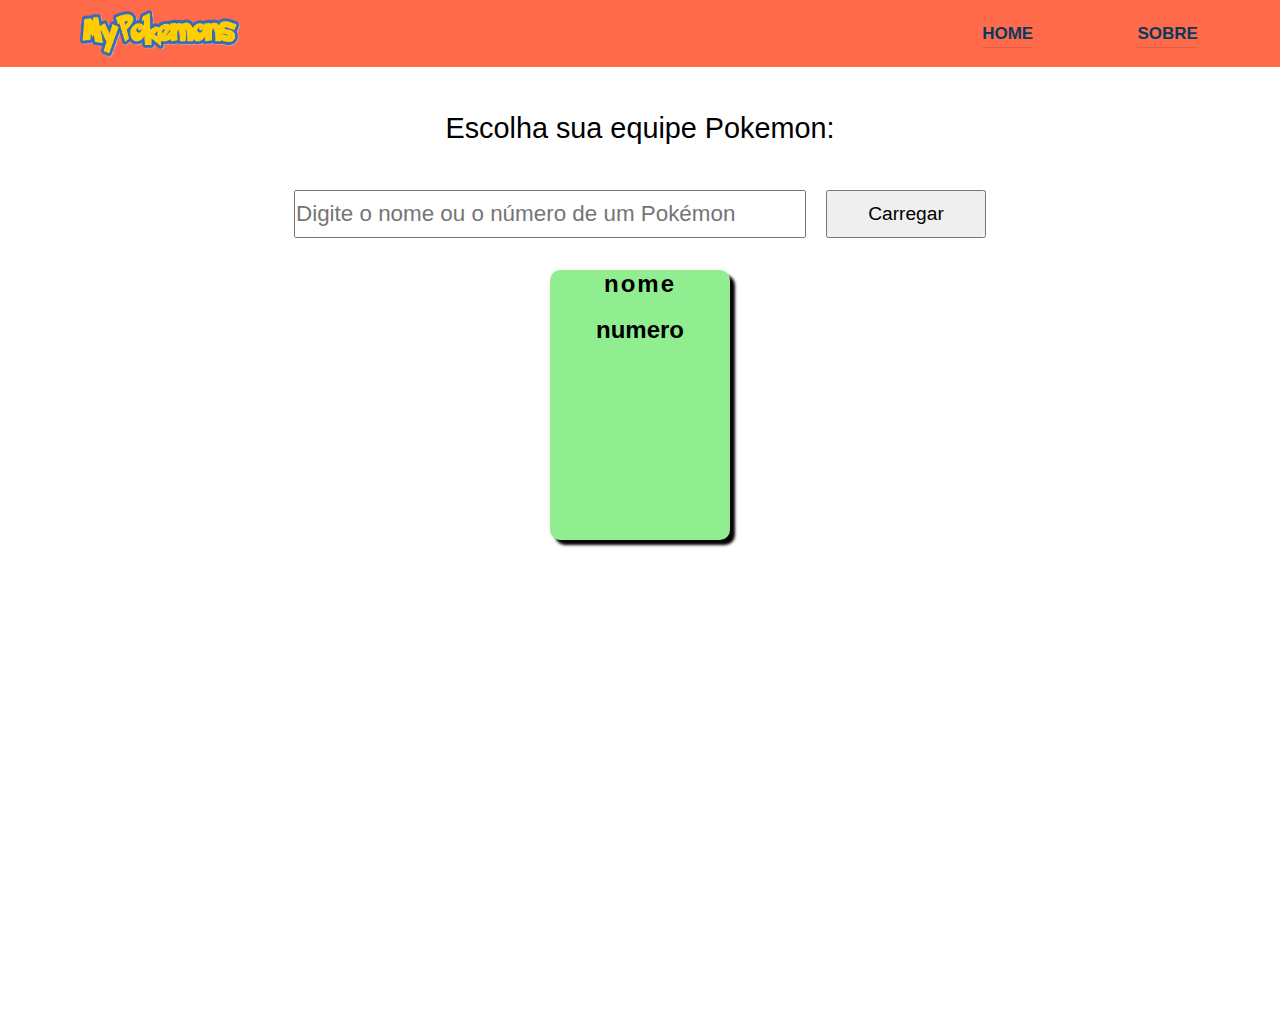
==== index.html @ 61e8d615 "[Feature Bruno - Task: Mudança de linha das tags do input e inseção de tags semânticas no HTML]" ====
<!DOCTYPE html>
<html lang="en">
<head>
    <meta charset="UTF-8">
    <meta http-equiv="X-UA-Compatible" content="IE=edge">
    <meta name="viewport" content="width=device-width, initial-scale=1.0">
    <link rel="stylesheet" href="assets/style/style.css">
    <title>My_Pokemon</title>
</head>
<body>
    <header>
        <nav class="nav">
            <img src="assets/img/project/logo.png" alt="Logo My Pokemons" class="logo">
                <ul>
                    <li>
                        <a href="#" class="item-menu">Home</a>
                    </li>
                    <li>
                        <a href="#" class="item-menu">Sobre</a>
                    </li>
                </ul>
        </nav>
    </header>
    
    <main>
        <div class="text">
            <label for="text">Escolha sua equipe Pokemon:</label>
        </div>
        <div class="buttons">
            <input type="text" placeholder="Digite o nome ou o número de um Pokémon" id="pokeInput">
            <button id="btn1">Carregar</button>
        </div>    

        <div id="container">
            <h2 id="nome">nome</h2>
            <img id='pic'>
            <h2 id="numero">numero</h2>
        </div>   
    </main>
   
     
     
     <script src="assets/script.js"></script>
</body>
</html>
---- assets/style/style.css ----
*{
  list-style: none;
  box-sizing: border-box;
  text-decoration: none;
  margin: 0;
  padding: 0;
}

html, body{
  margin: 0px;
  font-family: -apple-system, BlinkMacSystemFont, 'Segoe UI', Roboto, Oxygen, Ubuntu, Cantarell, 'Open Sans', 'Helvetica Neue', sans-serif;
}

/* Nav */
.nav {
  background-color: #FF6B4A;
  height: auto;
  width: auto;
  display: flex;
  flex-direction: row;
  justify-content: space-between;

}

.logo {
  height: 47px;
  width: 160px;
  margin: 10px 80px;
}

.nav ul {
  display: flex;
  flex-direction: row;
  align-self: center;
  justify-content: space-around;
  width: 25%;
  margin-right: 30px;
}

.nav li {
  display: inline-block;
}

.item-menu {
  font-family: Roboto, BlinkMacSystemFont, 'Segoe UI', Oxygen, Ubuntu, Cantarell, 'Open Sans', 'Helvetica Neue', sans-serif;
  text-transform: uppercase;
  color: #083962;
  font-weight: bold;
  font-size: 17px;
  padding-bottom: 4px;
  border-bottom: 1px solid #E46043;
}

.item-menu:hover {
  color: #1F2020;
  padding-bottom: 5px;
  border-bottom: 1px solid #1F2020;
}

/* Content */

main{
  width: 100vw;
  height: 100vh;
}

main .text{
  margin: 2.8rem 0;
  text-align: center;
  font-size: 1.8rem;
}


main .buttons{
  width: 100vw;
  gap: 20px;
  display: flex;
  justify-content: center;

}

main .buttons input{
  width: 40vw;
  font-size: 1.4rem;
}

main .buttons button{
  width: 10rem;
  height: 3rem;
}


#container{
  text-align: center;
  width: 14%;
  height: 30%;
  background-color: lightgreen;
  border-radius: 10px;
  box-shadow: 5px 5px 3px black;
  margin: 2rem auto;
}

#nome{
  letter-spacing: 2px;
}

#pic{
    width:70%;
}

button{
  font-size: 1.2rem;
  cursor: pointer;
}
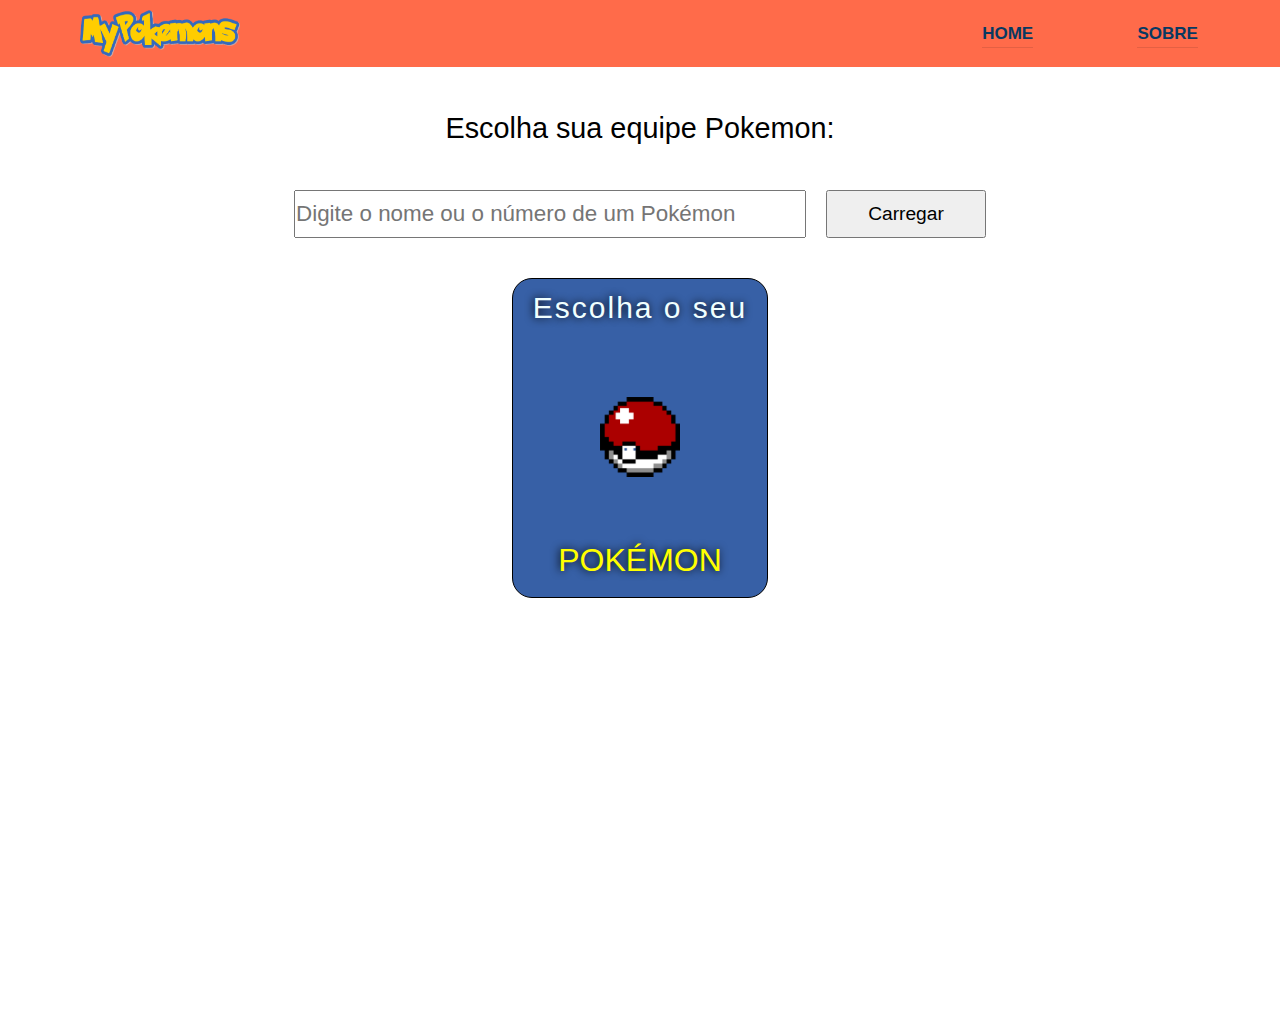
==== commit 130e8520: "[Feature Isaias - Task: Complemento do card dinamico com tags, estilizacoes e posicionamento]" ====
--- a/index.html
+++ b/index.html
@@ -22,20 +22,31 @@
         </nav>
     </header>
     
-    <main>
-        <div class="text">
-            <label for="text">Escolha sua equipe Pokemon:</label>
-        </div>
-        <div class="buttons">
-            <input type="text" placeholder="Digite o nome ou o número de um Pokémon" id="pokeInput">
-            <button id="btn1">Carregar</button>
-        </div>    
+    <body>
+        <main>
+        
+            <div class="text">
+                <label for="text">Escolha sua equipe Pokemon:</label>
+            </div>
+            <div class="buttons">
+                <input type="text" placeholder="Digite o nome ou o número de um Pokémon" id="pokeInput">
+                <button id="btn1">Carregar</button>
+            </div>    
 
-        <div id="container">
-            <h2 id="nome">nome</h2>
-            <img id='pic'>
-            <h2 id="numero">numero</h2>
-        </div>   
+        <div class="card">
+            <div id="nome">
+                <p class="nome_default shadow m-auto-texto-card">Escolha o seu</p>
+            </div>
+
+            <div class="imagem_default m-auto-texto-card" >
+                <img id="pic" style="" src="assets/img/project/pokeball.png">
+            </div>
+
+            <div id="numero">
+                <p class="numero_default shadow">POKÉMON</p>
+            </div>
+        </div>  
+ 
     </main>
    
      
--- a/assets/style/style.css
+++ b/assets/style/style.css
@@ -89,6 +89,20 @@
   height: 3rem;
 }
 
+.card {
+  justify-content: center;
+  text-align: center;
+  display: flex;
+  flex-flow: column wrap;
+  margin: auto;
+  margin-top: 40px;
+  height: 320px;
+  width: 256px;
+  border-radius: 20px;
+  border: 1.6px solid black;
+  background-color: #3760A6;
+}
+
 
 #container{
   text-align: center;
@@ -100,12 +114,71 @@
   margin: 2rem auto;
 }
 
+/* Melhorando o código */
+.m-auto-texto-card {
+  margin-left: auto;
+  margin-right: auto;
+}
+
+
+/* fim - melhorando o codigo */
+
+.nome_default {
+  width: 95%;
+  color: azure;
+  font-size: 30px;
+  font-weight: 500;
+  font-style: normal;
+  line-height: 33px;
+  text-align: center;
+}
+
+.shadow {text-shadow: -1px 0px 8px rgba(0,0,0,1);
+}
+
+.numero_default {
+  width: 80%;
+  height: 40px;
+  display: inline-block;
+  color: yellow;
+  font-size: 32px;
+  font-weight: 500;
+  font-style: normal;
+  text-align: center;
+  position: relative;
+}
+
+.imagem_default {
+  display: flex;
+  align-items: center;
+  justify-content: center;
+  width: 50%;
+  height: 50%;
+  margin-bottom: 28px;
+}
+
+
 #nome{
+  color:#ececec;
+  position: relative;
   letter-spacing: 2px;
+  font-size: 30px;
+  font-weight: 500;
+  font-style: normal;
+  line-height: 33px;
 }
 
 #pic{
-    width:70%;
+  width: 80px;
+  height: 80px;
+}
+
+#numero {
+  font-size: 30px;
+  font-weight: 500;
+  font-style: normal;
+  line-height: 33px;
+  color:#ececec;
 }
 
 button{
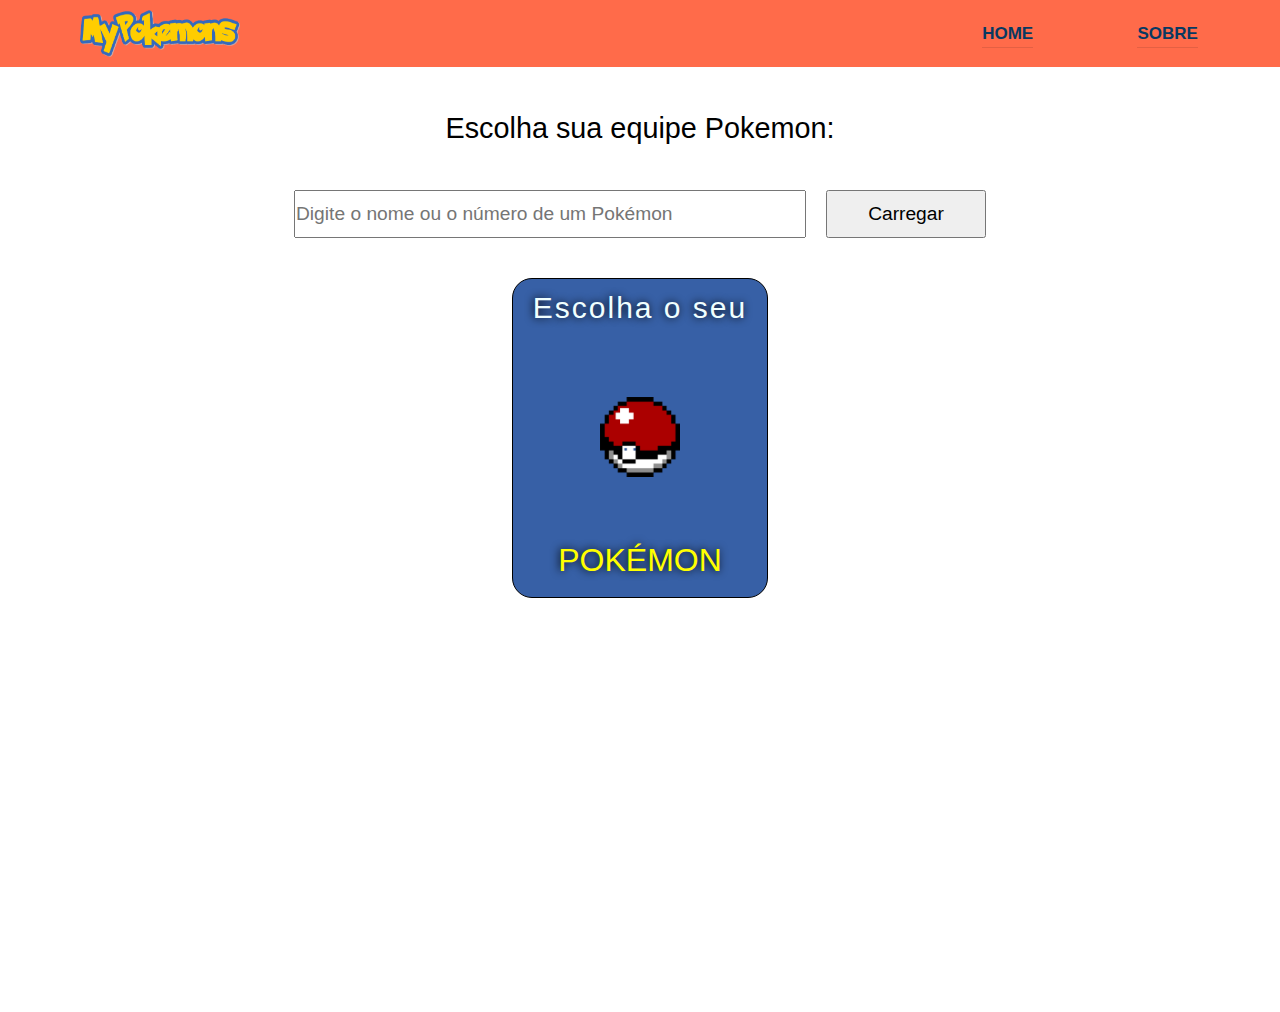
==== commit 9fcd025a: "[Feature Isaias - Task: Correcao do atributo style na tag img]" ====
--- a/index.html
+++ b/index.html
@@ -39,7 +39,7 @@
             </div>
 
             <div class="imagem_default m-auto-texto-card" >
-                <img id="pic" style="" src="assets/img/project/pokeball.png">
+                <img id="pic" style="list-style: none;" src="assets/img/project/pokeball.png">
             </div>
 
             <div id="numero">
--- a/assets/style/style.css
+++ b/assets/style/style.css
@@ -7,8 +7,7 @@
 }
 
 html, body{
-  margin: 0px;
-  font-family: -apple-system, BlinkMacSystemFont, 'Segoe UI', Roboto, Oxygen, Ubuntu, Cantarell, 'Open Sans', 'Helvetica Neue', sans-serif;
+  font-family: 'Segoe UI', sans-serif;
 }
 
 /* Nav */
@@ -42,7 +41,6 @@
 }
 
 .item-menu {
-  font-family: Roboto, BlinkMacSystemFont, 'Segoe UI', Oxygen, Ubuntu, Cantarell, 'Open Sans', 'Helvetica Neue', sans-serif;
   text-transform: uppercase;
   color: #083962;
   font-weight: bold;
@@ -81,7 +79,7 @@
 
 main .buttons input{
   width: 40vw;
-  font-size: 1.4rem;
+  font-size: 1.2rem;
 }
 
 main .buttons button{
@@ -187,3 +185,46 @@
 }
 
 
+/* Media Queries */
+
+@media only screen and (min-width:400px) and (max-width:615px){
+
+
+  /* NAV */
+
+  .nav {
+    display: flex;
+    justify-content: flex-start; 
+    height: 80px;
+  }
+  
+  .logo {
+    margin-left: .4rem;
+    margin: auto;
+  }
+  
+  .nav ul {
+    width: 45%;
+    margin-right: 0px;
+  }
+
+}
+
+@media only screen and (min-width:250px) and (max-width:420px){
+
+  .nav {
+    height: 80px;
+  }
+
+  .logo {
+    margin-left: .8rem;
+    margin-right: 0;
+    margin-top: 18px;
+    
+  }
+
+  .nav li {
+    margin-right: 1.2rem;
+  }
+
+}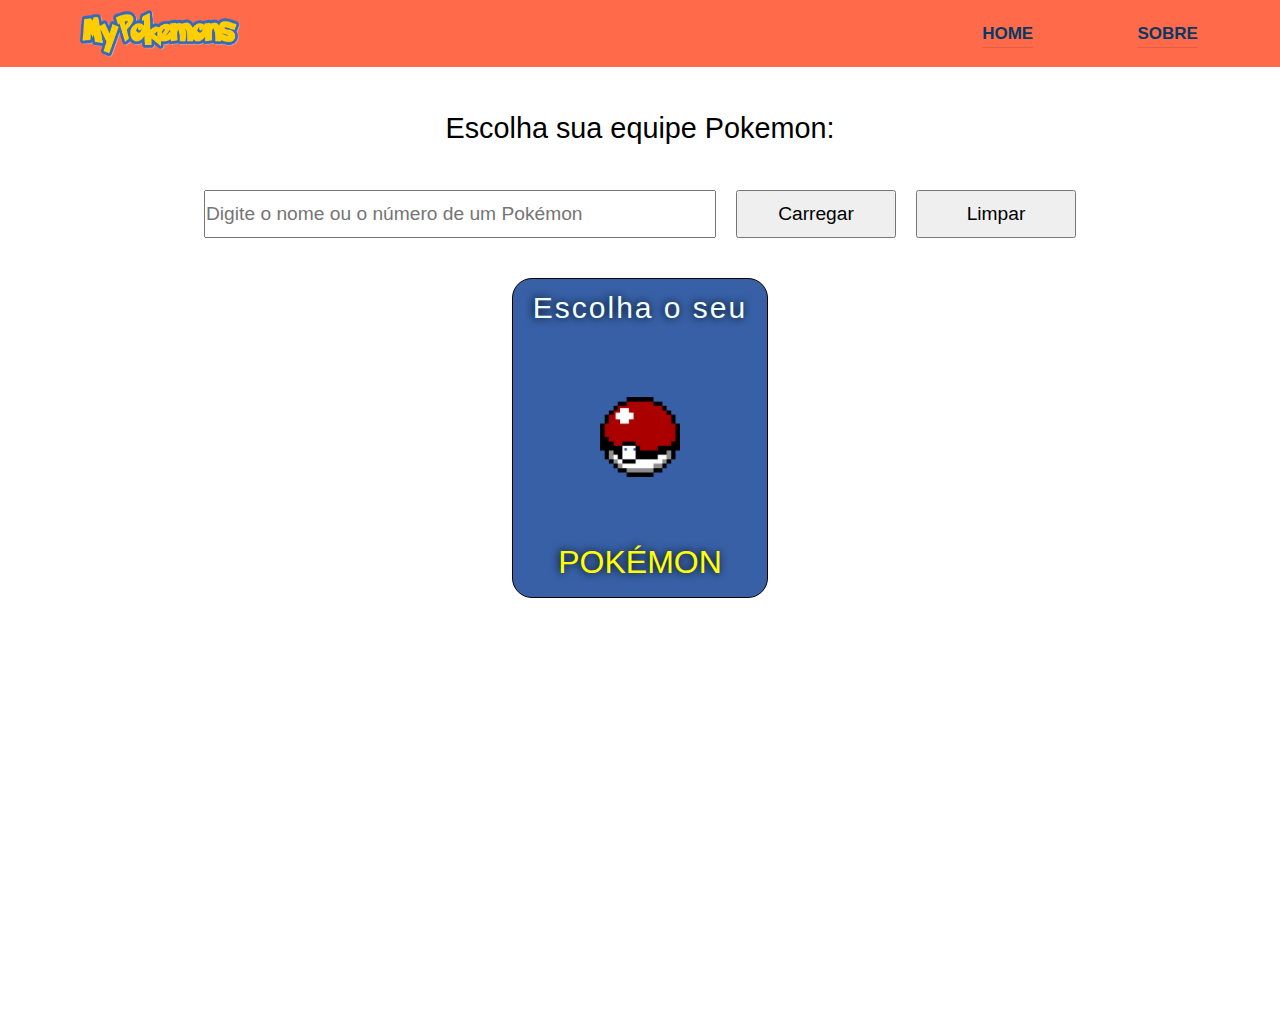
==== commit 9a4946ec: "[Feature Bruno - Task: Implementação do botão limpar o card]" ====
--- a/index.html
+++ b/index.html
@@ -31,15 +31,16 @@
             <div class="buttons">
                 <input type="text" placeholder="Digite o nome ou o número de um Pokémon" id="pokeInput">
                 <button id="btn1">Carregar</button>
+                <button id="btnLimpar">Limpar</button>
             </div>    
 
-        <div class="card">
+        <div class="card" id="card">
             <div id="nome">
                 <p class="nome_default shadow m-auto-texto-card">Escolha o seu</p>
             </div>
 
             <div class="imagem_default m-auto-texto-card" >
-                <img id="pic" style="list-style: none;" src="assets/img/project/pokeball.png">
+                <img id="pic"  src="assets/img/project/pokeball.png" style="list-style: none;">
             </div>
 
             <div id="numero">
--- a/assets/style/style.css
+++ b/assets/style/style.css
@@ -13,8 +13,8 @@
 /* Nav */
 .nav {
   background-color: #FF6B4A;
-  height: auto;
-  width: auto;
+  height: 100%;
+  width: 100%;
   display: flex;
   flex-direction: row;
   justify-content: space-between;
@@ -58,7 +58,7 @@
 /* Content */
 
 main{
-  width: 100vw;
+  width: 100%;
   height: 100vh;
 }
 
@@ -70,7 +70,7 @@
 
 
 main .buttons{
-  width: 100vw;
+  width: 100%;
   gap: 20px;
   display: flex;
   justify-content: center;
@@ -131,11 +131,11 @@
   text-align: center;
 }
 
-.shadow {text-shadow: -1px 0px 8px rgba(0,0,0,1);
+.shadow {
+  text-shadow: -1px 0px 8px rgba(0,0,0,1);
 }
 
 .numero_default {
-  width: 80%;
   height: 40px;
   display: inline-block;
   color: yellow;
@@ -164,6 +164,8 @@
   font-weight: 500;
   font-style: normal;
   line-height: 33px;
+  text-shadow: -1px 3px 3px rgba(0,0,0,1);
+  
 }
 
 #pic{
@@ -171,18 +173,98 @@
   height: 80px;
 }
 
-#numero {
+.estilo_numero {
   font-size: 30px;
   font-weight: 500;
   font-style: normal;
   line-height: 33px;
   color:#ececec;
+  text-shadow: 2px 2px 3px rgba(0,0,0,1);
 }
 
 button{
   font-size: 1.2rem;
   cursor: pointer;
 }
+
+/* Cores dos Card Backgrounds */
+.bug {
+  background-color: #BAF862 !important;
+}
+
+.dark {
+  background-color: #595978;
+}
+
+.dragon {
+  background-color: #448A95;
+}
+
+.electric {
+  background-color: #F6D54A;
+}
+
+.fairy {
+  background-color: #E91368;
+}
+
+.fighting {
+  background-color: #FF4041;
+}
+
+.fire {
+  background-color: #EE6241;
+}
+
+.flying {
+  background-color: #94B2C7;
+}
+
+.ghost {
+  background-color: #595978;
+}
+
+.grass {
+  background-color: #27CB50;
+}
+
+.ground {
+  background-color: #6E491F;
+}
+
+.ice {
+  background-color: #86D2F5;
+}
+
+.normal {
+  background-color: #60756E;
+}
+
+.poison {
+  background-color: #595978;
+}
+
+.psychic {
+  background-color: #E91368;
+}
+
+.rock {
+  background-color: #48190B;
+}
+
+.steel {
+  background-color: #43BD94;
+}
+
+.water {
+  background-color: #94D5CD;
+}
+
+/* Fim das cores dos Cards Backgrounds*/
+
+
+
+
 
 
 /* Media Queries */
@@ -227,4 +309,5 @@
     margin-right: 1.2rem;
   }
 
-}+}
+
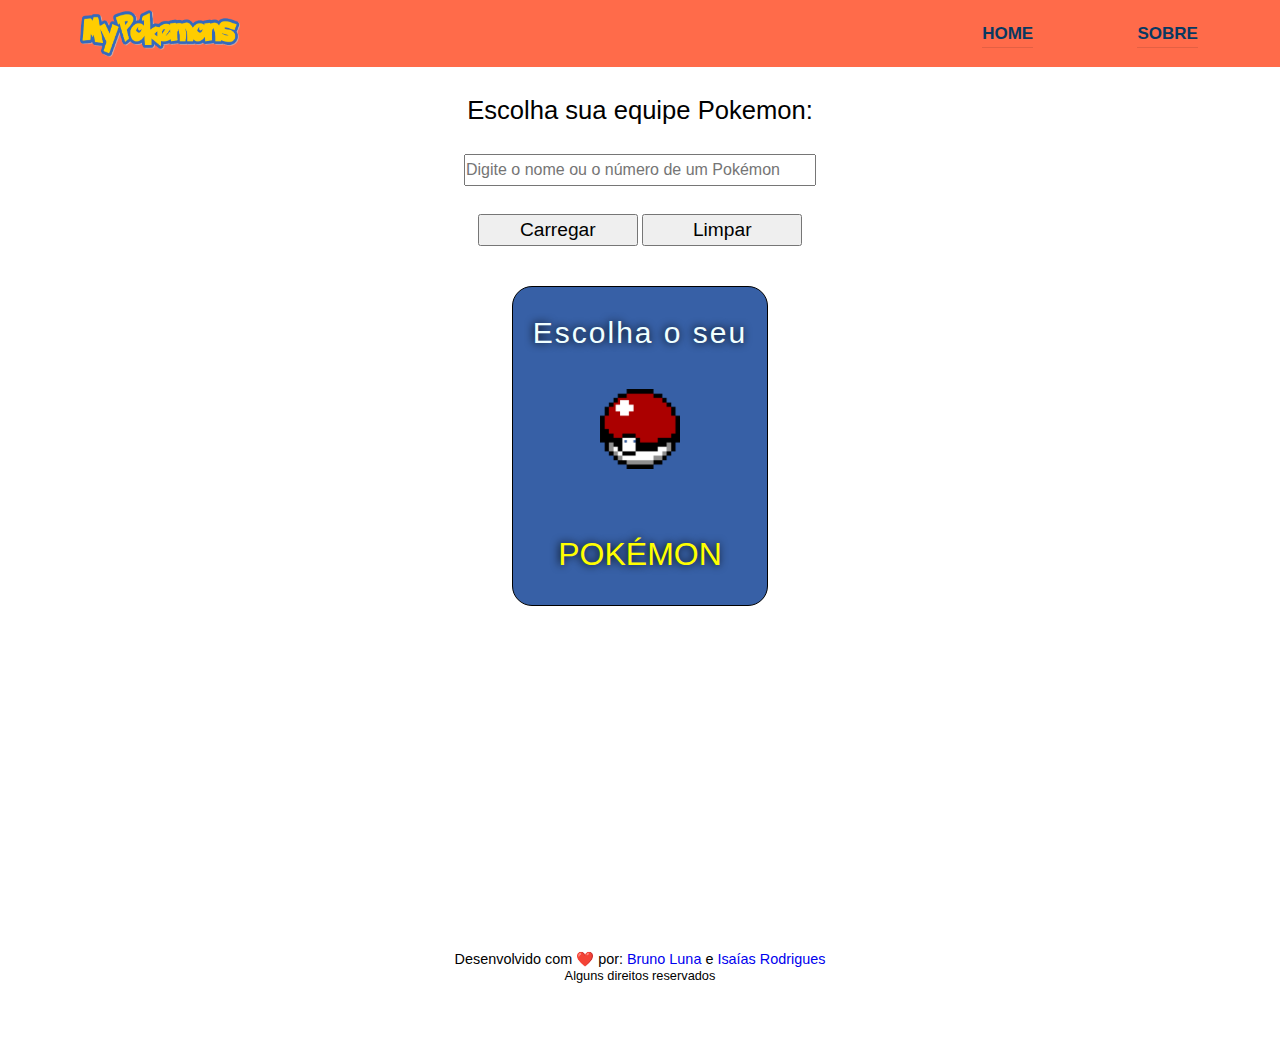
==== commit 389aa6f9: "[Feature Bruno - Task: Alteração do posicionamento dos inputs]" ====
--- a/index.html
+++ b/index.html
@@ -5,7 +5,7 @@
     <meta http-equiv="X-UA-Compatible" content="IE=edge">
     <meta name="viewport" content="width=device-width, initial-scale=1.0">
     <link rel="stylesheet" href="assets/style/style.css">
-    <title>My_Pokemon</title>
+    <title>MyPokemon</title>
 </head>
 <body>
     <header>
@@ -24,15 +24,13 @@
     
     <body>
         <main>
-        
-            <div class="text">
-                <label for="text">Escolha sua equipe Pokemon:</label>
-            </div>
-            <div class="buttons">
-                <input type="text" placeholder="Digite o nome ou o número de um Pokémon" id="pokeInput">
-                <button id="btn1">Carregar</button>
-                <button id="btnLimpar">Limpar</button>
-            </div>    
+            <label for="text">Escolha sua equipe Pokemon:</label>
+            <form class="inputs-buttons">
+                    <input type="text" placeholder="Digite o nome ou o número de um Pokémon" id="pokeInput">
+                    <br>
+                    <button id="btn1">Carregar</button>
+                    <button id="btnLimpar">Limpar</button>
+            </form>    
 
         <div class="card" id="card">
             <div id="nome">
@@ -50,7 +48,12 @@
  
     </main>
    
-     
+    <footer>
+        <div class="dev">
+            <p>Desenvolvido com ❤️ por: <a href="https://github.com/Bruno-Luna">Bruno Luna</a> e <a href="https://github.com/isaiaszanoni">Isaías Rodrigues</a></p>
+            <p class="text-direitos">Alguns direitos reservados</p>
+        </div>
+    </footer>
      
      <script src="assets/script.js"></script>
 </body>
--- a/assets/style/style.css
+++ b/assets/style/style.css
@@ -59,39 +59,49 @@
 
 main{
   width: 100%;
-  height: 100vh;
-}
-
-main .text{
-  margin: 2.8rem 0;
-  text-align: center;
-  font-size: 1.8rem;
-}
-
-
-main .buttons{
+  height: 90vh;
+  display: flex;
+  justify-content: center;
+  align-items: center;
+  flex-direction: column;
+}
+
+main label{
+  margin-top: 1.8rem;
+  font-size: 1.6rem;
+}
+
+main form{
   width: 100%;
-  gap: 20px;
-  display: flex;
-  justify-content: center;
-
-}
-
-main .buttons input{
-  width: 40vw;
-  font-size: 1.2rem;
-}
-
-main .buttons button{
+  margin-top: 1.8rem;
+  text-align: center;
+}
+
+main form .inputs-buttons{
+  
+}
+
+main form button{
   width: 10rem;
-  height: 3rem;
+  height: 2rem;
+  margin-top: 1.8rem;
+}
+
+main form button:nth-child(1){
+  margin-right: .8rem;
+}
+
+#pokeInput{
+  width: 22rem;
+  height: 2rem;
+  font-size: 1rem;
 }
 
 .card {
   justify-content: center;
   text-align: center;
   display: flex;
-  flex-flow: column wrap;
+  flex-direction: column;
   margin: auto;
   margin-top: 40px;
   height: 320px;
@@ -263,7 +273,30 @@
 /* Fim das cores dos Cards Backgrounds*/
 
 
-
+/*  FOOTER */
+
+footer{
+  height: 20vh;
+  display: flex;
+  align-items: center;
+  justify-content: center;
+}
+footer p{
+  font-size: .9rem;
+}
+
+footer p.text-direitos{
+  font-size: .8rem;
+  text-align: center;
+}
+
+footer p a{
+  font-weight: 500;
+}
+
+footer p a:hover{
+  text-decoration:underline;
+}
 
 
 
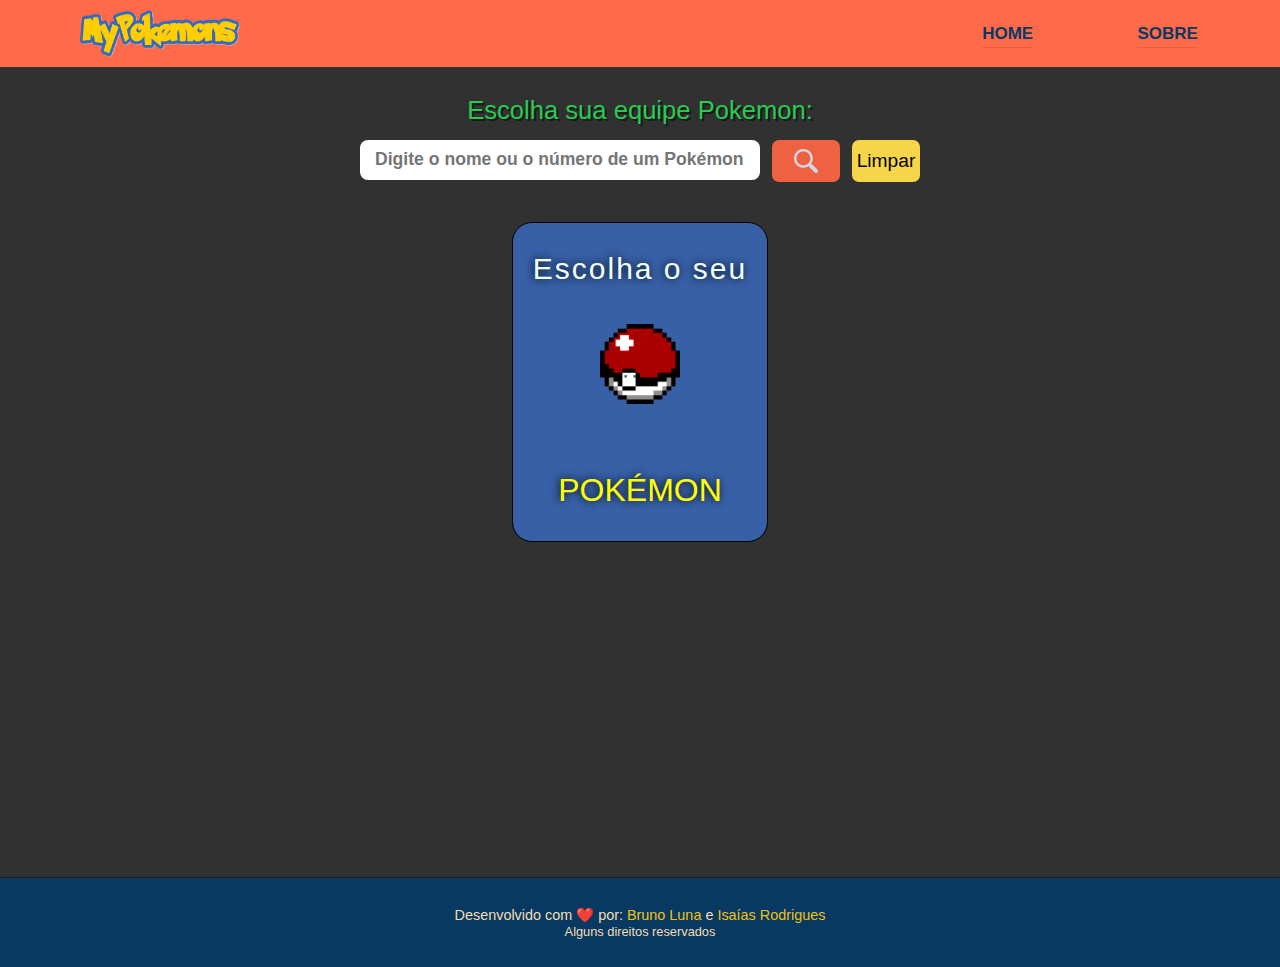
==== commit 7b436124: "[Feature Isaias - Task: Componentizacao  CSS, funcao c js pesquisa com enter]" ====
--- a/index.html
+++ b/index.html
@@ -1,60 +1,74 @@
 <!DOCTYPE html>
 <html lang="en">
+
 <head>
     <meta charset="UTF-8">
     <meta http-equiv="X-UA-Compatible" content="IE=edge">
     <meta name="viewport" content="width=device-width, initial-scale=1.0">
     <link rel="stylesheet" href="assets/style/style.css">
+    <link rel="preconnect" href="https://fonts.googleapis.com">
+<link rel="preconnect" href="https://fonts.gstatic.com" crossorigin>
+<link href="https://fonts.googleapis.com/css2?family=Press+Start+2P&display=swap" rel="stylesheet">
     <title>MyPokemon</title>
 </head>
+
 <body>
     <header>
         <nav class="nav">
             <img src="assets/img/project/logo.png" alt="Logo My Pokemons" class="logo">
-                <ul>
-                    <li>
-                        <a href="#" class="item-menu">Home</a>
-                    </li>
-                    <li>
-                        <a href="#" class="item-menu">Sobre</a>
-                    </li>
-                </ul>
+            <ul>
+                <li>
+                    <a href="index.html" class="item-menu">Home</a>
+                </li>
+                <li>
+                    <a href="sobre.html" class="item-menu">Sobre</a>
+                </li>
+            </ul>
         </nav>
     </header>
-    
+
     <body>
         <main>
-            <label for="text">Escolha sua equipe Pokemon:</label>
-            <form class="inputs-buttons">
-                    <input type="text" placeholder="Digite o nome ou o número de um Pokémon" id="pokeInput">
-                    <br>
-                    <button id="btn1">Carregar</button>
-                    <button id="btnLimpar">Limpar</button>
-            </form>    
+            <label for="text" class="labelSearch">Escolha sua equipe Pokemon:</label>
+            <!--<form class="inputs-buttons"></form> -->
+            <div class="search">
+                <input type="text" class="pokeInput" placeholder="Digite o nome ou o número de um Pokémon"
+                    id="pokeInput">
 
-        <div class="card" id="card">
-            <div id="nome">
-                <p class="nome_default shadow m-auto-texto-card">Escolha o seu</p>
+                <button id="btn1" class="btn btn-pesquisar fire"></button>
+
+                <button id="btnLimpar" class="btn btn-limpar electric">Limpar</button>
+
             </div>
 
-            <div class="imagem_default m-auto-texto-card" >
-                <img id="pic"  src="assets/img/project/pokeball.png" style="list-style: none;">
+            <!--</form>    -->
+
+            <div class="card" id="card">
+                <div id="nome">
+                    <p class="nome_default shadow m-auto-texto-card">Escolha o seu</p>
+                </div>
+
+                <div class="imagem_default m-auto-texto-card">
+                    <img id="pic" src="assets/img/project/pokeball.png" style="list-style: none;">
+                </div>
+
+                <div id="numero">
+                    <p class="numero_default shadow">POKÉMON</p>
+                </div>
             </div>
 
-            <div id="numero">
-                <p class="numero_default shadow">POKÉMON</p>
+        </main>
+
+        <footer>
+            <div class="dev">
+                <p>Desenvolvido com ❤️ por: <a href="https://github.com/Bruno-Luna">Bruno Luna</a> e <a
+                        href="https://github.com/isaiaszanoni">Isaías Rodrigues</a></p>
+                <p class="text-direitos">Alguns direitos reservados</p>
             </div>
-        </div>  
- 
-    </main>
-   
-    <footer>
-        <div class="dev">
-            <p>Desenvolvido com ❤️ por: <a href="https://github.com/Bruno-Luna">Bruno Luna</a> e <a href="https://github.com/isaiaszanoni">Isaías Rodrigues</a></p>
-            <p class="text-direitos">Alguns direitos reservados</p>
-        </div>
-    </footer>
-     
-     <script src="assets/script.js"></script>
-</body>
+            
+        </footer>
+
+        <script src="assets/script.js"></script>
+    </body>
+
 </html>--- a/assets/style/style.css
+++ b/assets/style/style.css
@@ -4,10 +4,12 @@
   text-decoration: none;
   margin: 0;
   padding: 0;
+  /* font-family: 'Press Start 2P', cursive; */
 }
 
 html, body{
   font-family: 'Segoe UI', sans-serif;
+  background-color: #313131;
 }
 
 /* Nav */
@@ -77,9 +79,7 @@
   text-align: center;
 }
 
-main form .inputs-buttons{
-  
-}
+
 
 main form button{
   width: 10rem;
@@ -89,12 +89,6 @@
 
 main form button:nth-child(1){
   margin-right: .8rem;
-}
-
-#pokeInput{
-  width: 22rem;
-  height: 2rem;
-  font-size: 1rem;
 }
 
 .card {
@@ -197,6 +191,72 @@
   cursor: pointer;
 }
 
+.btn {
+  height: 42px;
+  width: 68px;
+  border: 0px;
+  border-radius: 7px;
+  margin-left: 12px;
+}
+
+.btn-pesquisar {
+  background-image: url('../img/project/search.png');
+  background-repeat: no-repeat;
+  background-position: center;
+  height: 42px;
+  width: 68px;
+  border: 0px;
+  border-radius: 7px;
+  margin-left: 12px;
+}
+
+.btn-pesquisar:hover {
+  background-color: #FF4041;
+}
+
+.btn-limpar {
+  color: #000;
+}
+
+.btn-limpar:hover {
+  background-color: #eec214;
+}
+
+
+.labelSearch{
+  display: block;
+  margin-bottom: 15px;
+  color: #27CB50;
+  text-shadow: 2px 2px 0px #181818;
+}
+
+.search{
+  width: 80%;
+  justify-content: center;
+  display: flex;
+  flex-flow: row wrap;
+
+}
+
+.pokeInput{
+  border: 0px;
+  border-radius: 8px;
+  height: 40px;
+  width: 80%;
+  max-width: 400px;
+  font-size: 110%;
+  font-weight: 650;
+  padding-left: 15px;
+}
+
+.limpar {
+  border: 0;
+  border-radius: 7px;
+  height: 37px;
+  width: 72px;
+
+}
+
 /* Cores dos Card Backgrounds */
 .bug {
   background-color: #BAF862 !important;
@@ -276,10 +336,14 @@
 /*  FOOTER */
 
 footer{
-  height: 20vh;
+  border-top: 1px solid rgb(26, 26, 26);
+  height: 10vh;
   display: flex;
   align-items: center;
   justify-content: center;
+  background-color: #083962;
+  color: wheat;
+
 }
 footer p{
   font-size: .9rem;
@@ -292,6 +356,7 @@
 
 footer p a{
   font-weight: 500;
+  color: #eec214;
 }
 
 footer p a:hover{
@@ -342,5 +407,9 @@
     margin-right: 1.2rem;
   }
 
-}
-
+  .btn-pesquisar{
+    margin-top: 10px;
+  }
+
+}
+
